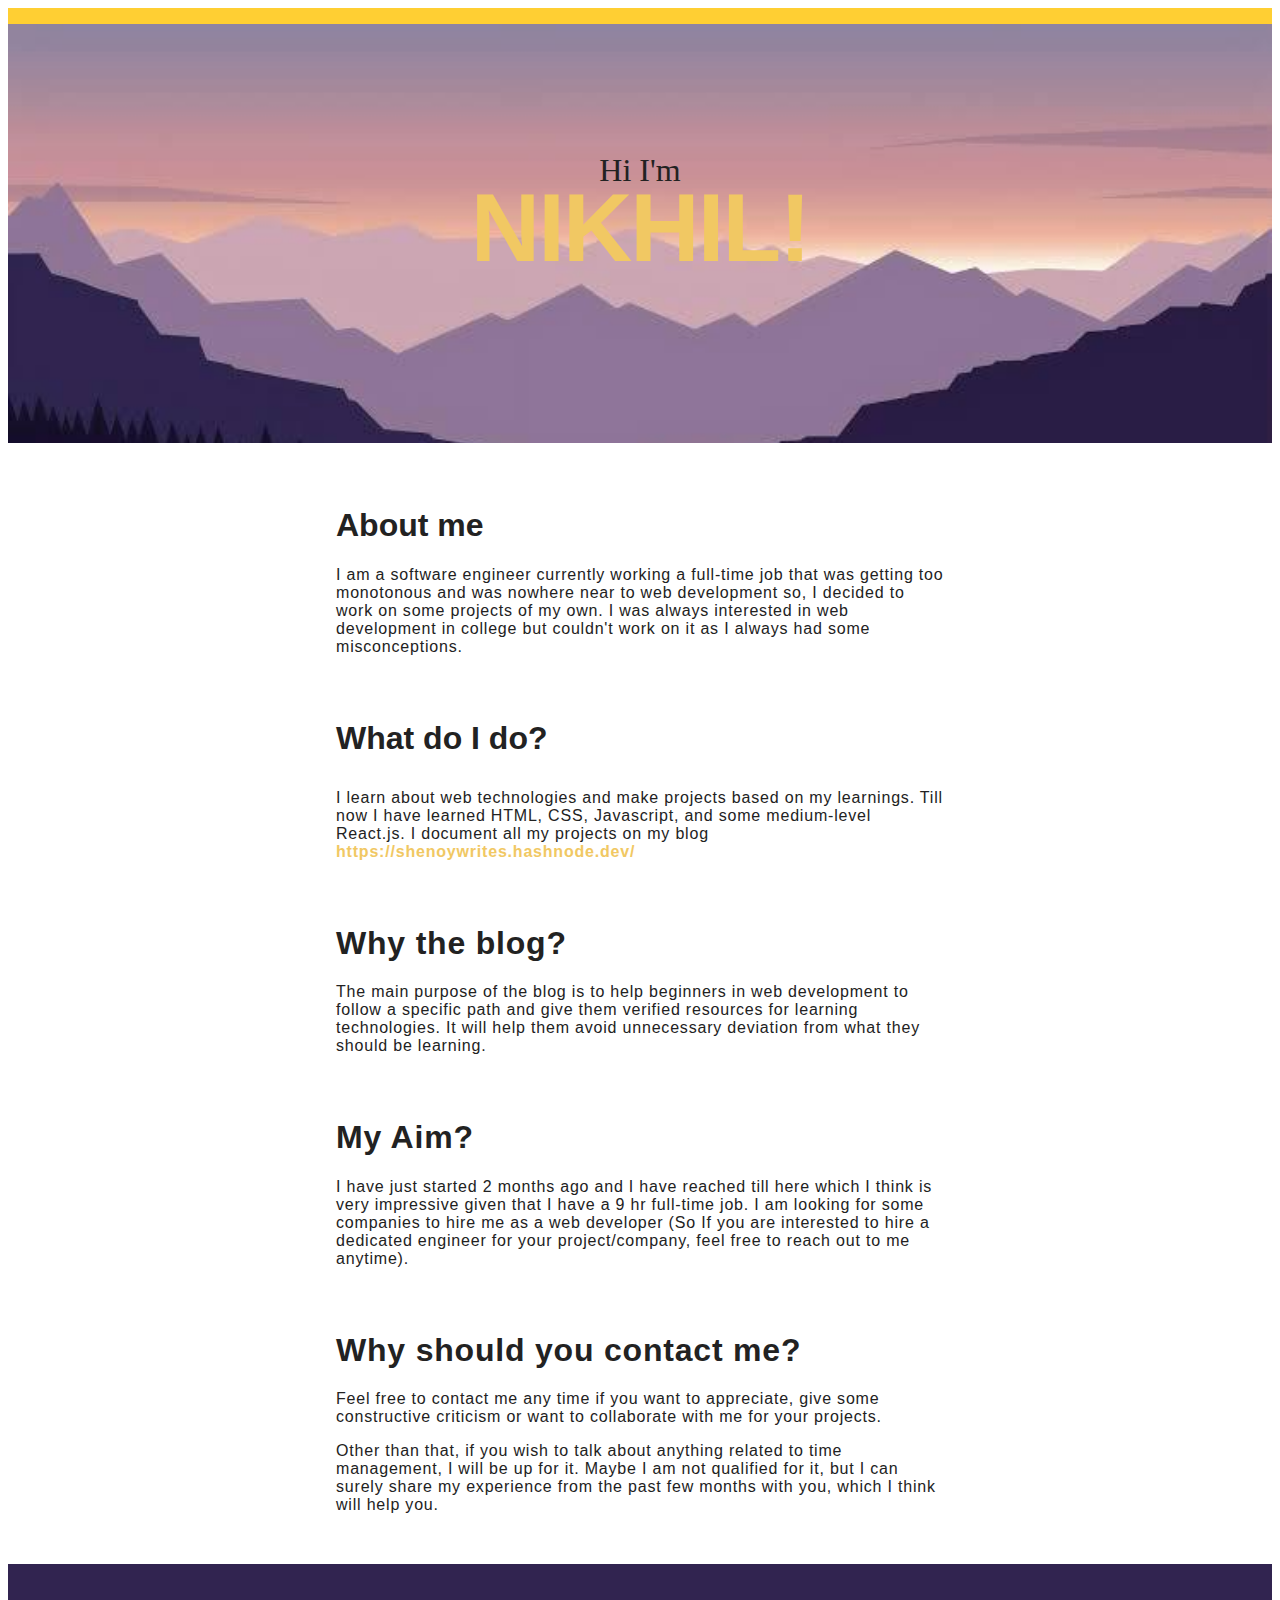
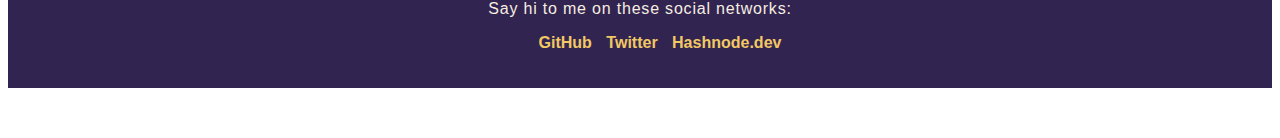
==== index.html @ ed462ead "About me page" ====
<!DOCTYPE html>
<html lang="en">
<head>
    <meta charset="UTF-8">
    <meta http-equiv="X-UA-Compatible" content="IE=edge">
    <meta name="viewport" content="width=device-width, initial-scale=1.0">
    <title>Nikhil Shenoy</title>
    <link rel="stylesheet" href="./index.css">

</head>
<body>
    <header class='masthead'>
        <p class='masthead-intro'>Hi I'm</p>
        <h1 class='masthead-heading'>NIKHIL!</h1>
      </header>
      <section class="introduction-section">
          <h1>About me</h1>
          <p> I am a software engineer currently working a full-time job that was getting too monotonous and was nowhere near to
               web development so, I decided to work on some projects of my own. I was always interested in 
              web development in college but couldn't work on it as I  always had some misconceptions.</p>
          
      </section>
      <section class="location-section">
          <h1>What do I do?</h1>
      </section>
      <section class="questions-section">
          <p>
            I learn about web technologies and make projects based on my learnings. 
            Till now I have learned HTML, CSS, Javascript, and some medium-level React.js. 
            I document all my projects on my blog 
            <a href="https://shenoywrites.hashnode.dev/">https://shenoywrites.hashnode.dev/</a>  
          </p>
          <h1>Why the blog?</h1>
          <p>The main purpose of the blog is to help beginners in web development to follow
            a specific path and give them verified resources for learning technologies.
            It will help them avoid unnecessary deviation from what they should be learning. 
        </p>
        <h1>My Aim?</h1>
        <p>
            I have just started 2 months ago and I have reached till here which I think is very impressive given 
            that I have a 9 hr full-time job. I am looking for some companies to hire me as a web developer 
            (So If you are interested to hire a dedicated engineer for your project/company, 
            feel free to reach out to me anytime). 
        </p>
        <h1>Why should you contact me?</h1>
        <p>
            Feel free to contact me any time if you want to appreciate,
             give some constructive criticism or want to collaborate with me for your projects.
        </p>
        <p>
            Other than that, if you wish to talk about anything related to time management, I will be up for it. Maybe I am not qualified for it,
            but I can surely share my experience from the past few months with you, which I think will help you.
        </p>
      </section>
      
      <footer class="content-footer">
          <p>Say hi to me on these social networks:</p>
          <ul class="social">
              <li><a class="css-is-deranged" href="https://github.com/Shenoy07">GitHub</a></li>
              <li><a class="css-is-deranged" href="https://twitter.com/NikhilShenoy10">Twitter</a></li>
              <li><a class="css-is-deranged" href="https://shenoywrites.hashnode.dev/">Hashnode.dev</a></li>
          </ul>
        
      </footer>
</body>
</html>
---- index.css ----
body {
    
    color: #222222;
    font-size: 1em;
    font-family: "Open Sans", "Helvetica Neue", sans-serif;
}

.content-footer,
.masthead-heading,
.masthead-intro {
  text-align: center;
}

.masthead {
  padding: 6em 0;
  background-image: url('./bg2.jpeg');
  background-size: cover;
  background-repeat: no-repeat;
  border-top: solid 1em #FFCF33;
}

.masthead-intro {
    /* Layout Declarations */
    margin-bottom: 0.1em;
    /* Typography Declarations */
    font-family: "Gentium Book Basic", Georgia, serif;
    font-size: 2em;
}

.masthead-heading {
    /* Layout Declarations */
    color: #F1C863;
    margin-top: -0.2em;
    /* Typography Declarations */
    font-family: "Open Sans", "Helvetica Neue", sans-serif;
    font-weight: bold;
    font-size: 6em;
    letter-spacing: -0.02em;
    text-transform: uppercase;
}

.introduction-section,
.location-section,
.questions-section {
    max-width: 38em;
    margin-left: auto;
    margin-right: auto;
    margin-top: 2em;
}

.introduction-section > p,
.location-section > p,
.questions-section,
.content-footer > p {
    /* Typography Declarations */
    font-weight: 300;
    letter-spacing: 0.05em;
}

.questions-section > h2 {
    font-family: "Gentium Book Basic", Georgia, serif;
    font-size: 1.2em;
    font-weight: bold;
    /* Layout */
    margin: 2em 0 1em 0;
}

section > h1 {
    margin-top: 2em;
}

.content-footer,
.masthead-heading,
.masthead-intro {
  text-align: center;
}

.masthead {
  padding: 6em 0;
  background-image: url('./bg2.jpeg');
  background-size: cover;
  background-repeat: no-repeat;
  border-top: solid 1em #FFCF33;
}

.masthead-intro {
  margin-bottom: 0.1em;
  font-family: "Gentium Book Basic", Georgia, serif;
    font-size: 2em;
}

.masthead-heading {
  margin-top: -0.2em;
  font-family: "Open Sans", "Helvetica Neue", sans-serif;
  font-weight: bold;
  font-size: 6em;
  letter-spacing: -0.02em;
  text-transform: uppercase;
}
.introduction > p,
.location > p,
.content-footer > p {
    /* Typography Declarations */
    font-weight: 300;
    letter-spacing: 0.05em;
}
h2 {
    /* Typography Declarations */
    font-family: "Gentium Book Basic", Georgia, serif;
    font-size: 1.2em;
    font-weight: bold;
}

.introduction-section,
.location-section,
.questions-section {
    max-width: 38em;
    margin-left: auto;
    margin-right: auto;
    margin-top: 2em;
}
.content-footer {
  margin: 50px 0;
  padding: 20px 0;
  text-align: center;
  background-color: #312450;
  text-decoration: none;
}
.social > li {
  display: inline-block;
  margin: 0 5px;
}
.content-footer > p {
  color: #F7EDE1;
}
a {
    font-weight: bold;
    text-decoration: none;
    color: #F1C863;
}
  
@media only screen and (max-width: 500px) {
    .masthead {
        padding: 3em 0;
    }
    .masthead-heading {
        font-size: 3em;
    }
    .content-footer {
        padding: 2em 2.5em;
  }
}
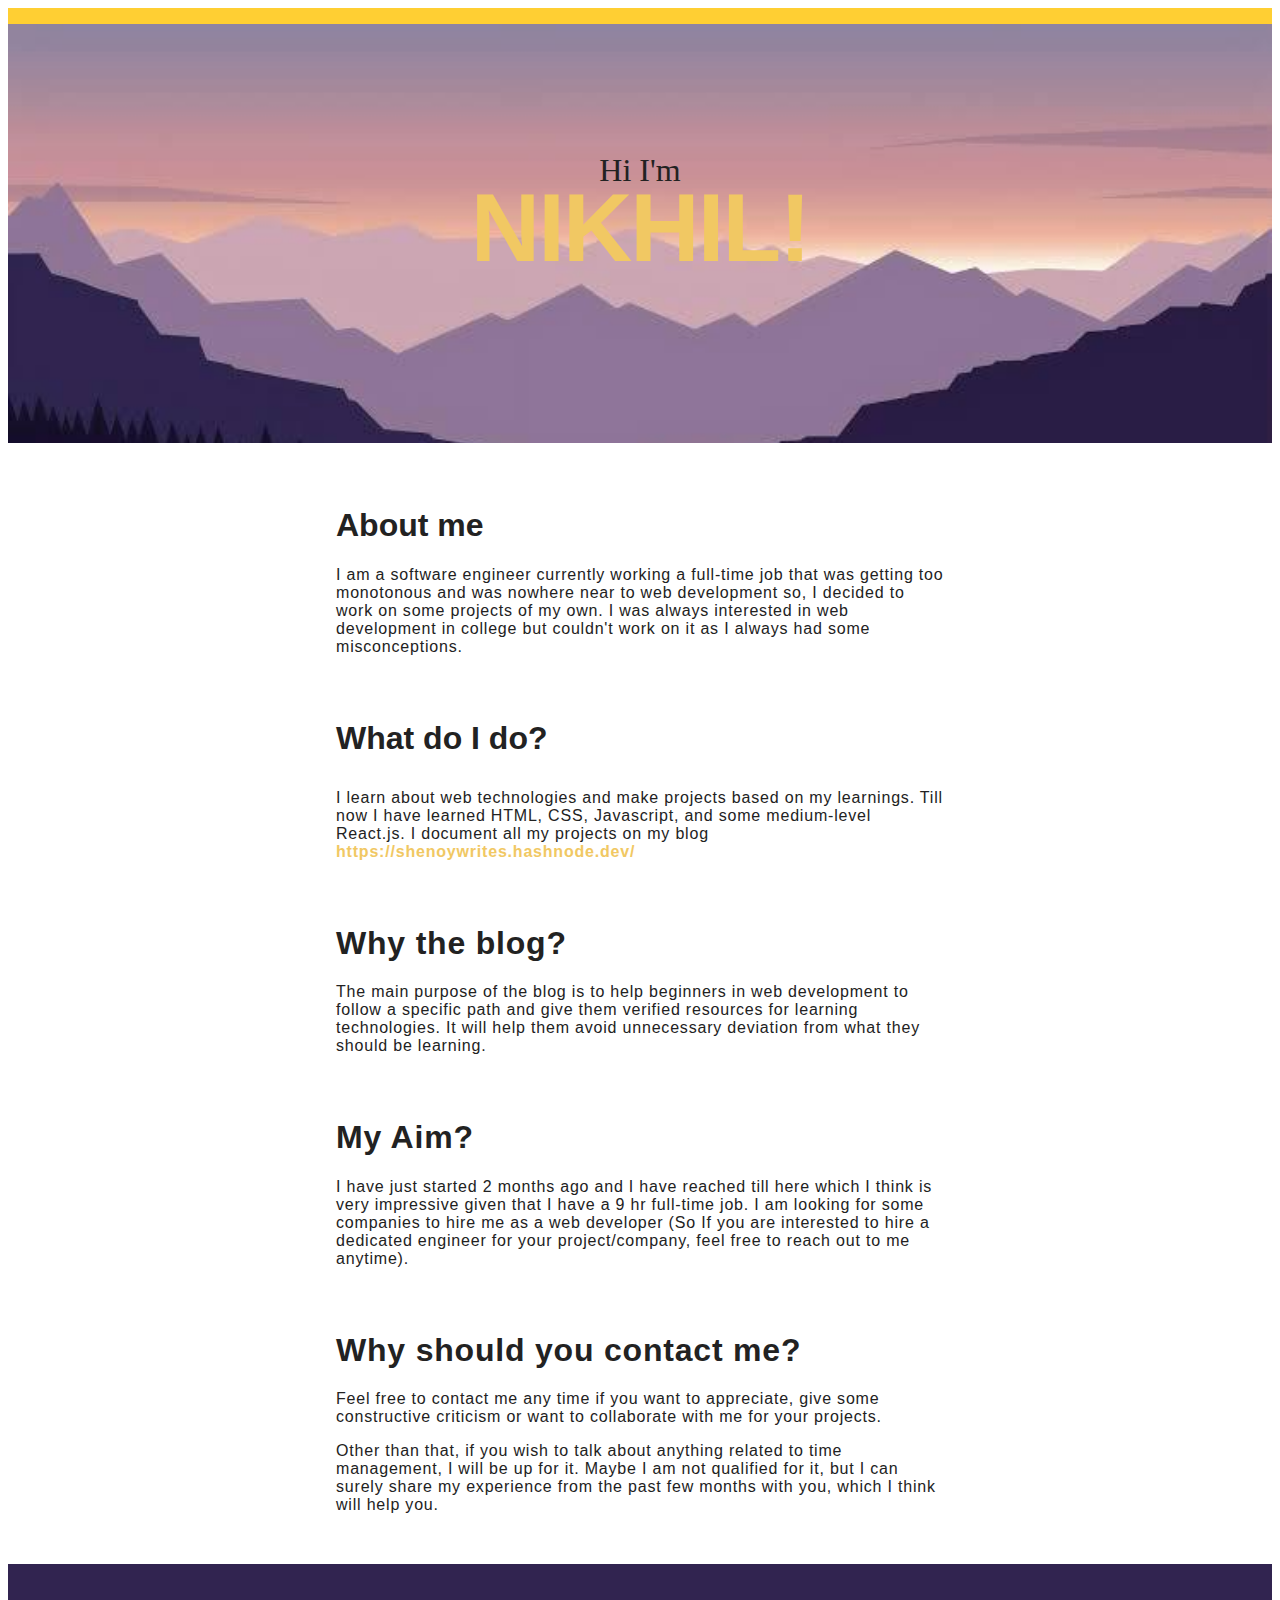
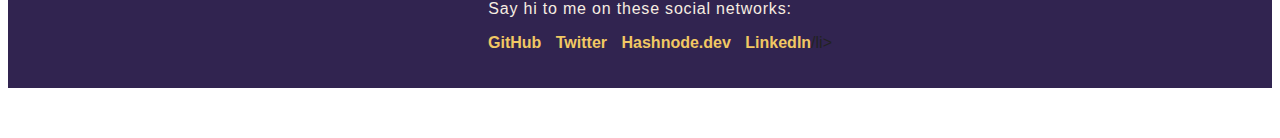
==== commit 73a3f8dd: "about me" ====
--- a/index.html
+++ b/index.html
@@ -59,6 +59,7 @@
               <li><a class="css-is-deranged" href="https://github.com/Shenoy07">GitHub</a></li>
               <li><a class="css-is-deranged" href="https://twitter.com/NikhilShenoy10">Twitter</a></li>
               <li><a class="css-is-deranged" href="https://shenoywrites.hashnode.dev/">Hashnode.dev</a></li>
+              <li><a class="css-is-deranged" href="https://www.linkedin.com/notifications/">LinkedIn</a>/li>
           </ul>
         
       </footer>
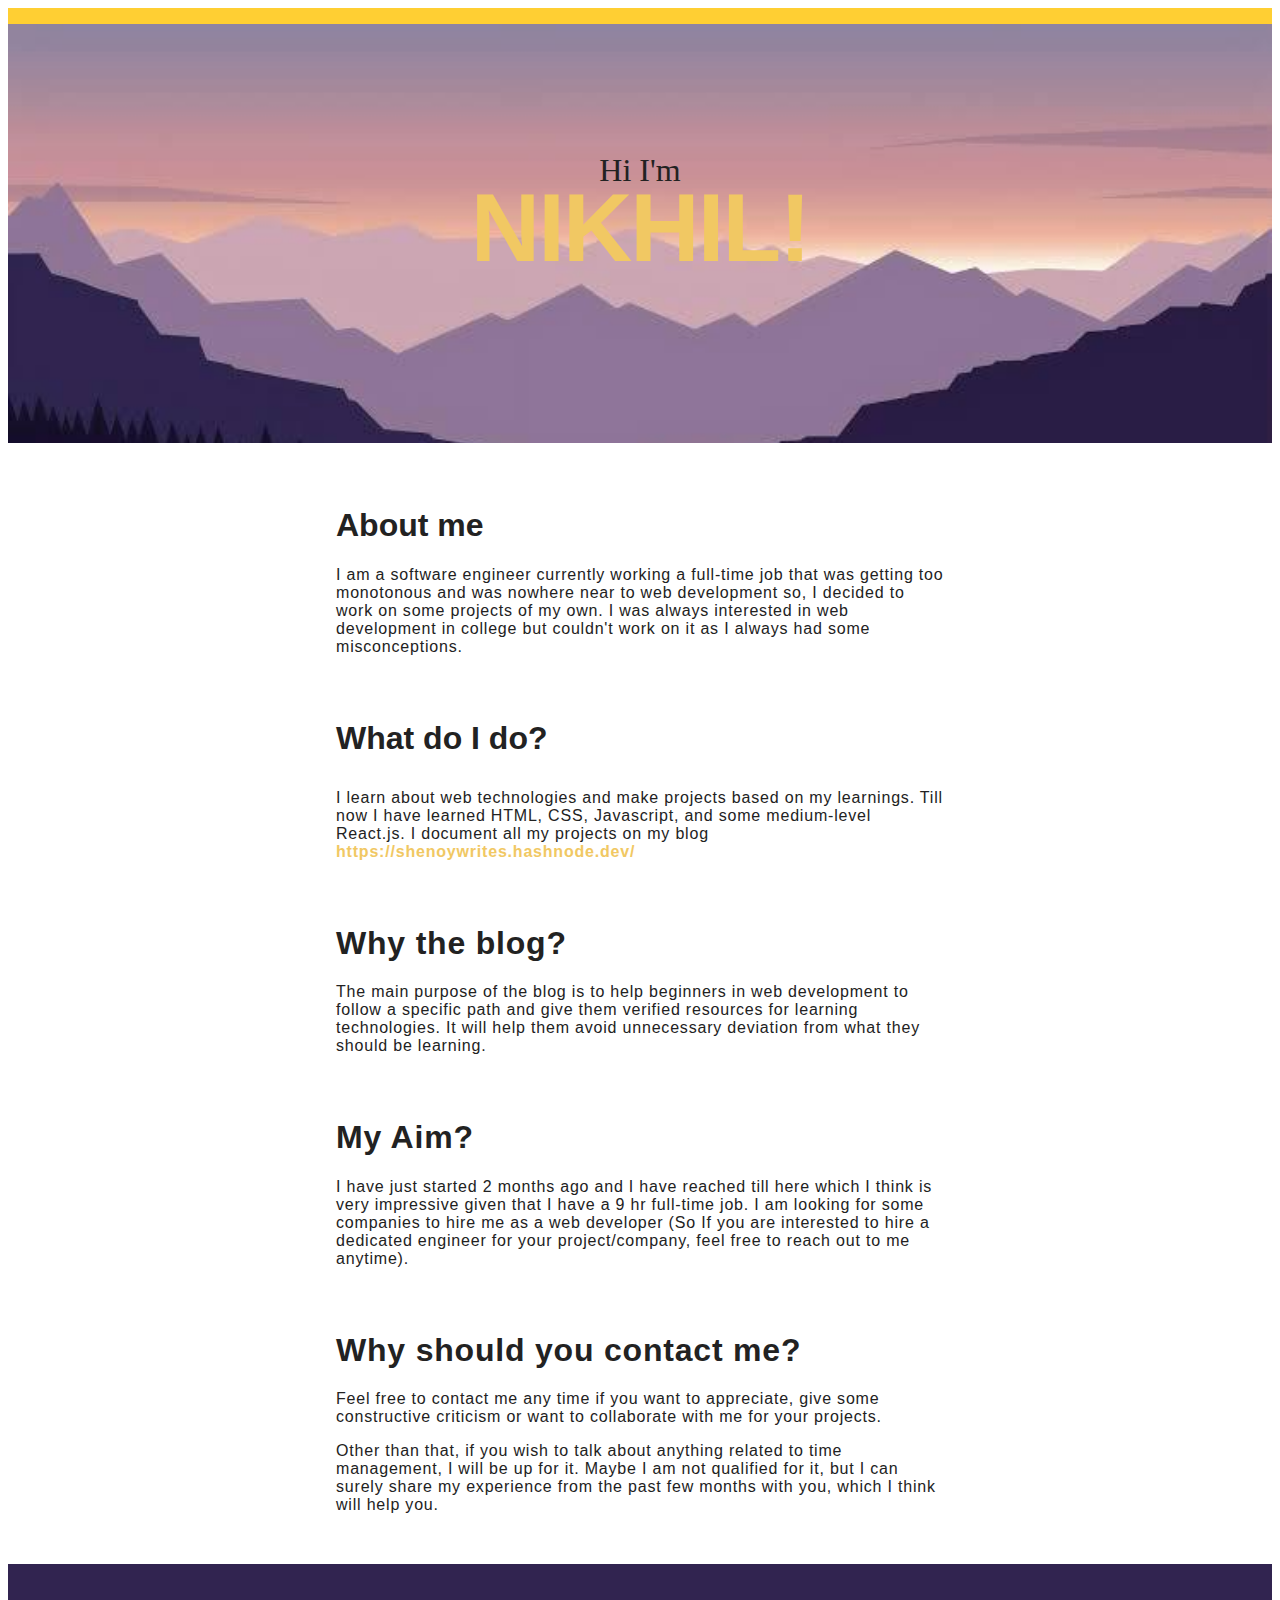
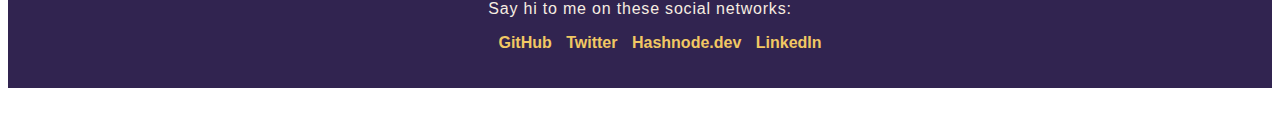
==== commit 11419b88: "about me" ====
--- a/index.html
+++ b/index.html
@@ -59,7 +59,7 @@
               <li><a class="css-is-deranged" href="https://github.com/Shenoy07">GitHub</a></li>
               <li><a class="css-is-deranged" href="https://twitter.com/NikhilShenoy10">Twitter</a></li>
               <li><a class="css-is-deranged" href="https://shenoywrites.hashnode.dev/">Hashnode.dev</a></li>
-              <li><a class="css-is-deranged" href="https://www.linkedin.com/notifications/">LinkedIn</a>/li>
+              <li><a class="css-is-deranged" href="https://www.linkedin.com/notifications/">LinkedIn</a></li>
           </ul>
         
       </footer>
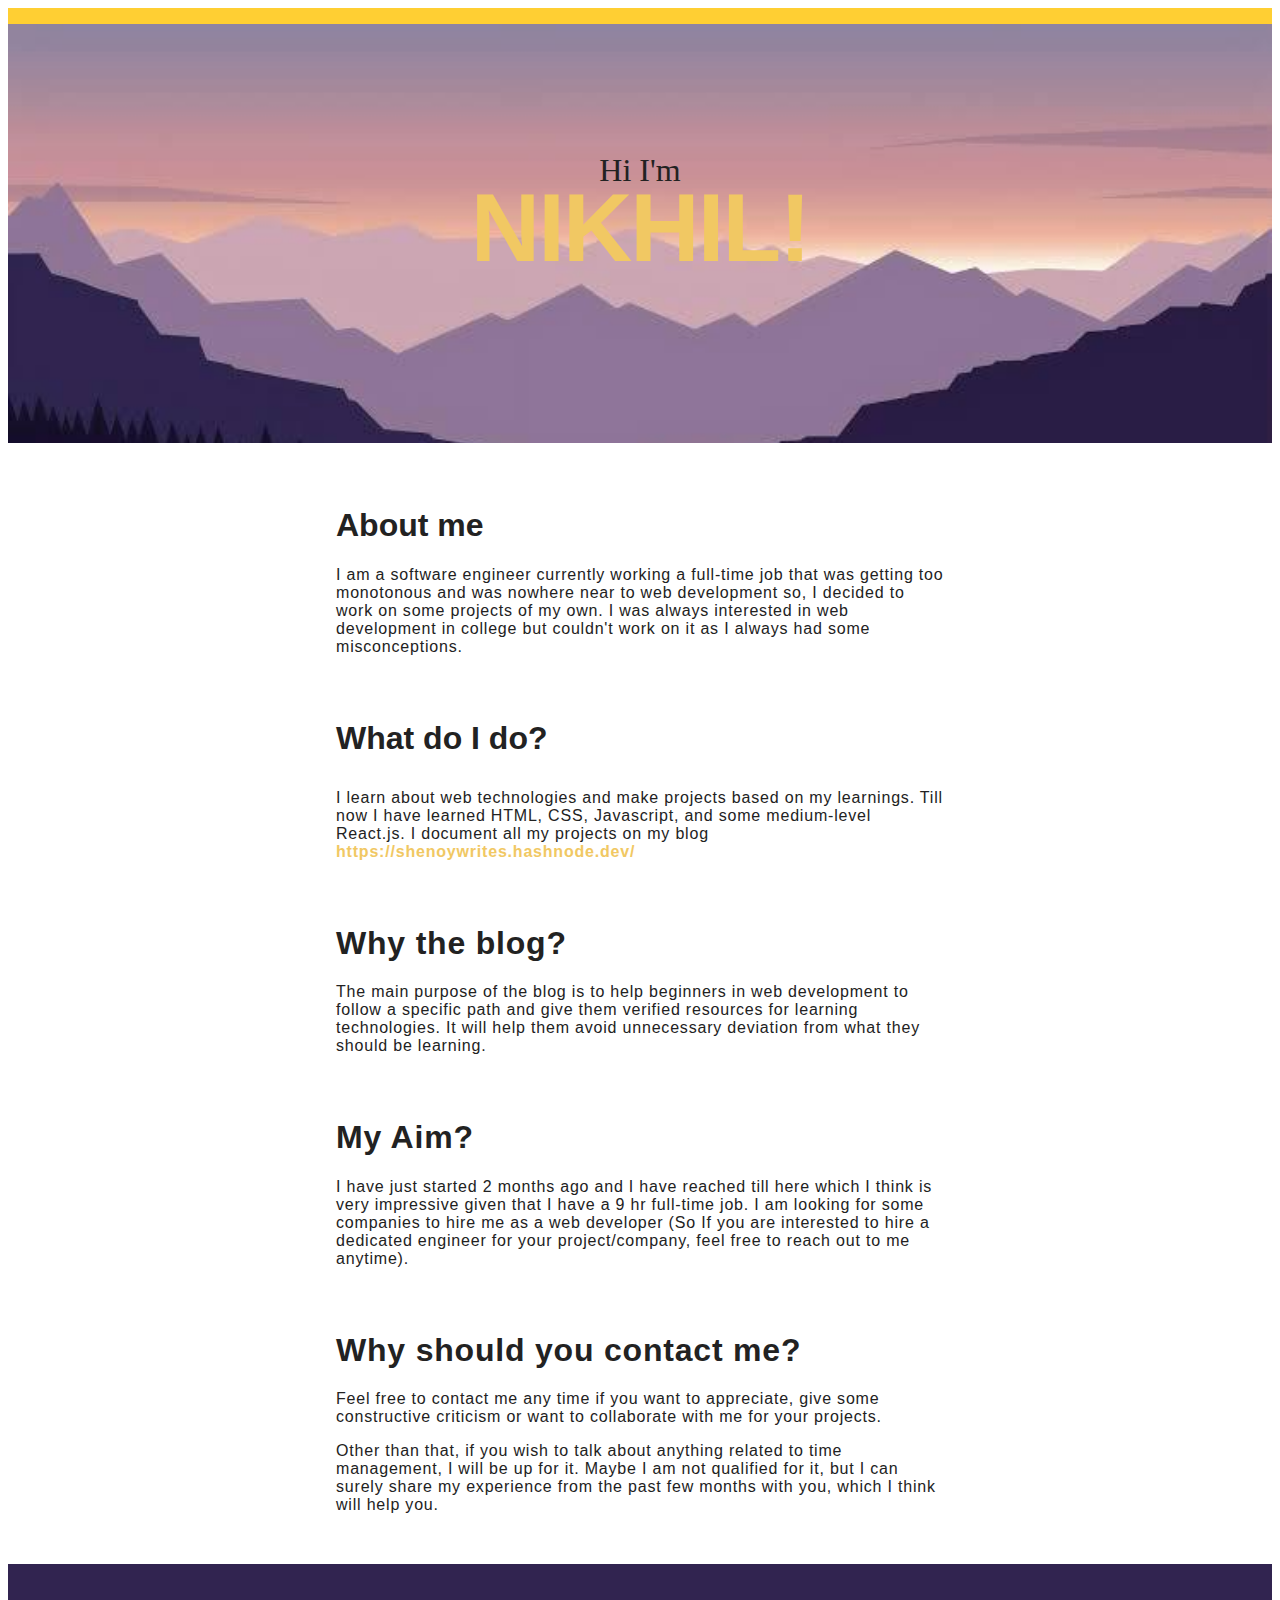
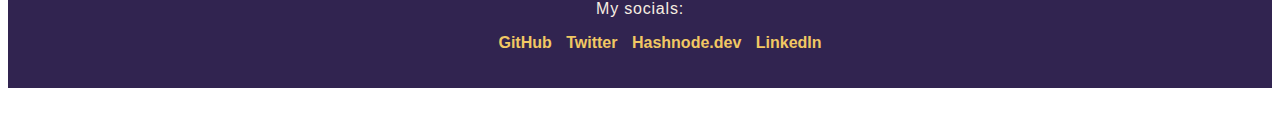
==== commit 3793dc42: "socials" ====
--- a/index.html
+++ b/index.html
@@ -54,7 +54,9 @@
       </section>
       
       <footer class="content-footer">
-          <p>Say hi to me on these social networks:</p>
+          <p>
+              My socials:
+          </p>
           <ul class="social">
               <li><a class="css-is-deranged" href="https://github.com/Shenoy07">GitHub</a></li>
               <li><a class="css-is-deranged" href="https://twitter.com/NikhilShenoy10">Twitter</a></li>
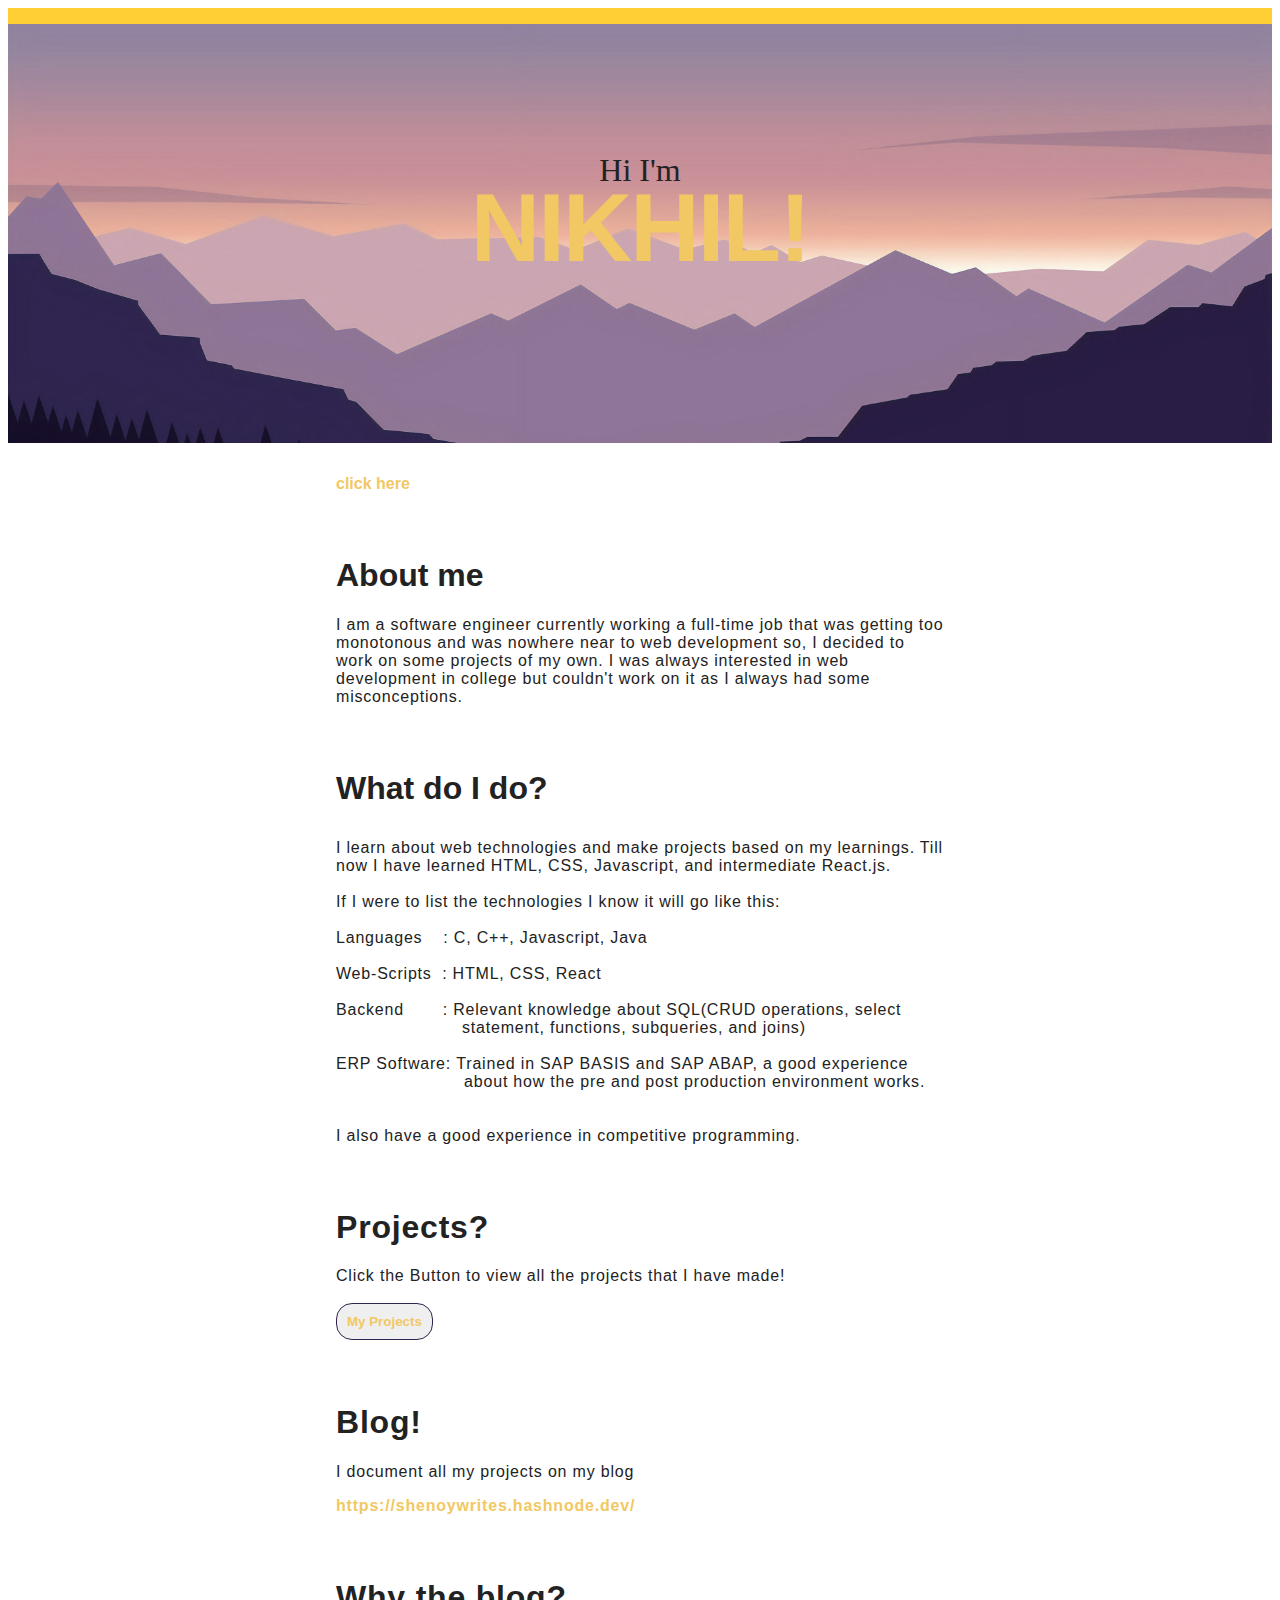
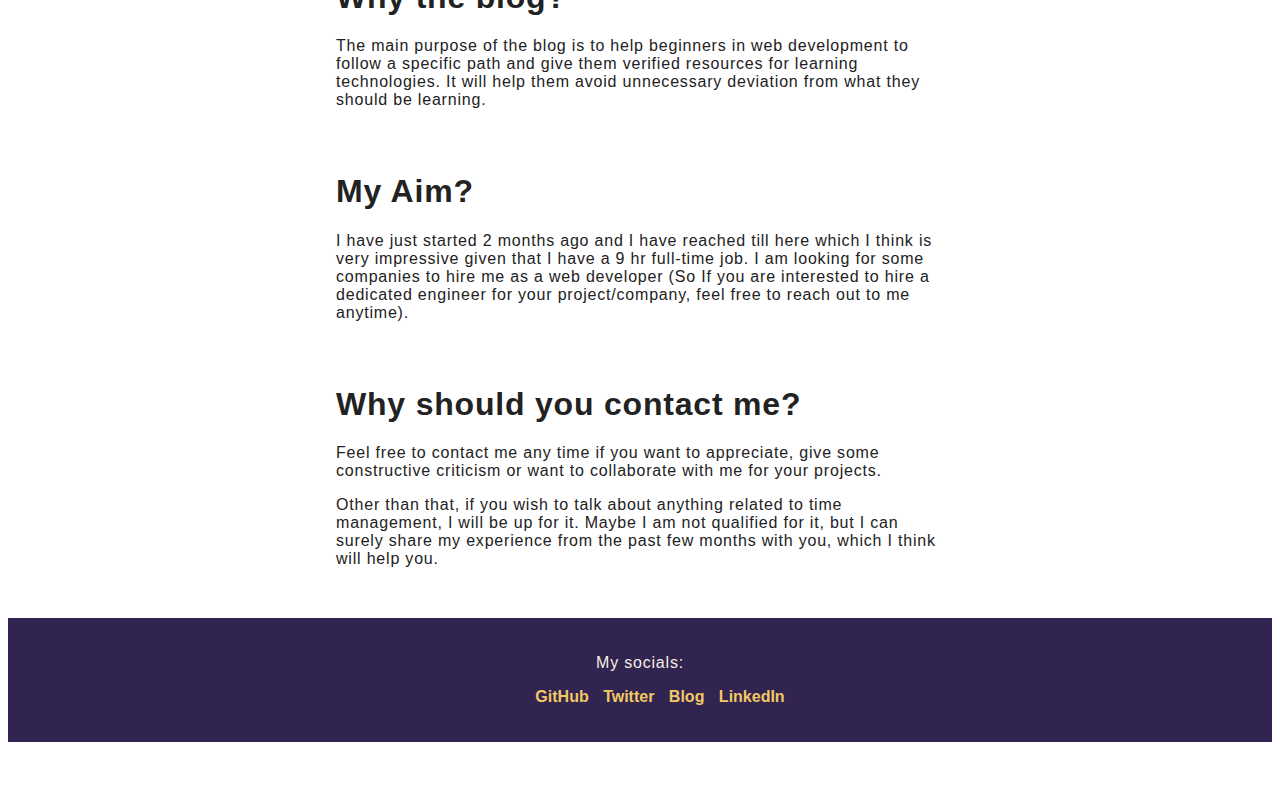
==== commit 49708af1: "added project page" ====
--- a/index.html
+++ b/index.html
@@ -14,6 +14,7 @@
         <h1 class='masthead-heading'>NIKHIL!</h1>
       </header>
       <section class="introduction-section">
+          <a href="./Projects page.html">click here</a>
           <h1>About me</h1>
           <p> I am a software engineer currently working a full-time job that was getting too monotonous and was nowhere near to
                web development so, I decided to work on some projects of my own. I was always interested in 
@@ -26,10 +27,27 @@
       <section class="questions-section">
           <p>
             I learn about web technologies and make projects based on my learnings. 
-            Till now I have learned HTML, CSS, Javascript, and some medium-level React.js. 
-            I document all my projects on my blog 
-            <a href="https://shenoywrites.hashnode.dev/">https://shenoywrites.hashnode.dev/</a>  
+            Till now I have learned HTML, CSS, Javascript, and intermediate React.js. 
+            <br><br>If I were to list the technologies I know it will go like this: <br>
+            <br><b>Languages&nbsp;&nbsp;&nbsp;&nbsp;: </b> C, C++, Javascript, Java <br>
+            <br><b>Web-Scripts&nbsp;&nbsp;:</b> HTML, CSS, React <br>
+            <br><b>Backend&emsp;&emsp;&nbsp;:</b> Relevant knowledge about SQL(CRUD operations, select &nbsp;&emsp;&emsp;&emsp;&emsp;&nbsp;&nbsp;&nbsp;&nbsp;&nbsp;&nbsp;&nbsp;&emsp;statement, functions, subqueries, and joins) <br>
+            <br> <b>ERP Software:</b>&nbsp;Trained in SAP BASIS and SAP ABAP,
+             a good experience &nbsp;&emsp;&emsp;&emsp;&emsp;&emsp;&emsp;&emsp; about how the pre and post production environment works.
+            <br><br><br>I also have a good experience in competitive programming.
+            
+
+              
           </p>
+          <h1>Projects?</h1>
+          <p>Click the Button to view all the projects that I have made!
+              <br><br>
+              <button class="projectbutton"> <a href="./Projects page.html" target="_blank">My Projects</a></button>
+          </p>
+
+          <h1>Blog!</h1>
+          <p>I document all my projects on my blog</p>
+          <a href="https://shenoywrites.hashnode.dev/" target="_blank">https://shenoywrites.hashnode.dev/</a>
           <h1>Why the blog?</h1>
           <p>The main purpose of the blog is to help beginners in web development to follow
             a specific path and give them verified resources for learning technologies.
@@ -60,7 +78,7 @@
           <ul class="social">
               <li><a class="css-is-deranged" href="https://github.com/Shenoy07">GitHub</a></li>
               <li><a class="css-is-deranged" href="https://twitter.com/NikhilShenoy10">Twitter</a></li>
-              <li><a class="css-is-deranged" href="https://shenoywrites.hashnode.dev/">Hashnode.dev</a></li>
+              <li><a class="css-is-deranged" href="https://shenoywrites.hashnode.dev/">Blog</a></li>
               <li><a class="css-is-deranged" href="https://www.linkedin.com/notifications/">LinkedIn</a></li>
           </ul>
         
--- a/index.css
+++ b/index.css
@@ -13,10 +13,11 @@
 
 .masthead {
   padding: 6em 0;
-  background-image: url('./bg2.jpeg');
+  background-image: url('./backgroundimg.jpg');
   background-size: cover;
   background-repeat: no-repeat;
   border-top: solid 1em #FFCF33;
+  
 }
 
 .masthead-intro {
@@ -77,7 +78,7 @@
 
 .masthead {
   padding: 6em 0;
-  background-image: url('./bg2.jpeg');
+  background-image: url('./backgroundimg.jpg');
   background-size: cover;
   background-repeat: no-repeat;
   border-top: solid 1em #FFCF33;
@@ -149,4 +150,31 @@
     .content-footer {
         padding: 2em 2.5em;
   }
+}
+
+.project-divs{
+  font-family: sans-serif;
+  
+}
+.project-divs a{
+  color: #FFA500;
+  font-weight: 300;
+}
+.project-divs button{
+  padding: 5px;
+  border-radius: 16px;
+  
+  border:solid 0.5px;
+  border-color: #312450;
+}
+
+.projectbutton{
+  padding: 10px;
+  border-radius: 16px;
+  border:solid 0.5px;
+  border-color: #312450;
+}
+.project-divs a{
+  color: #FFA500;
+  font-weight: 300;
 }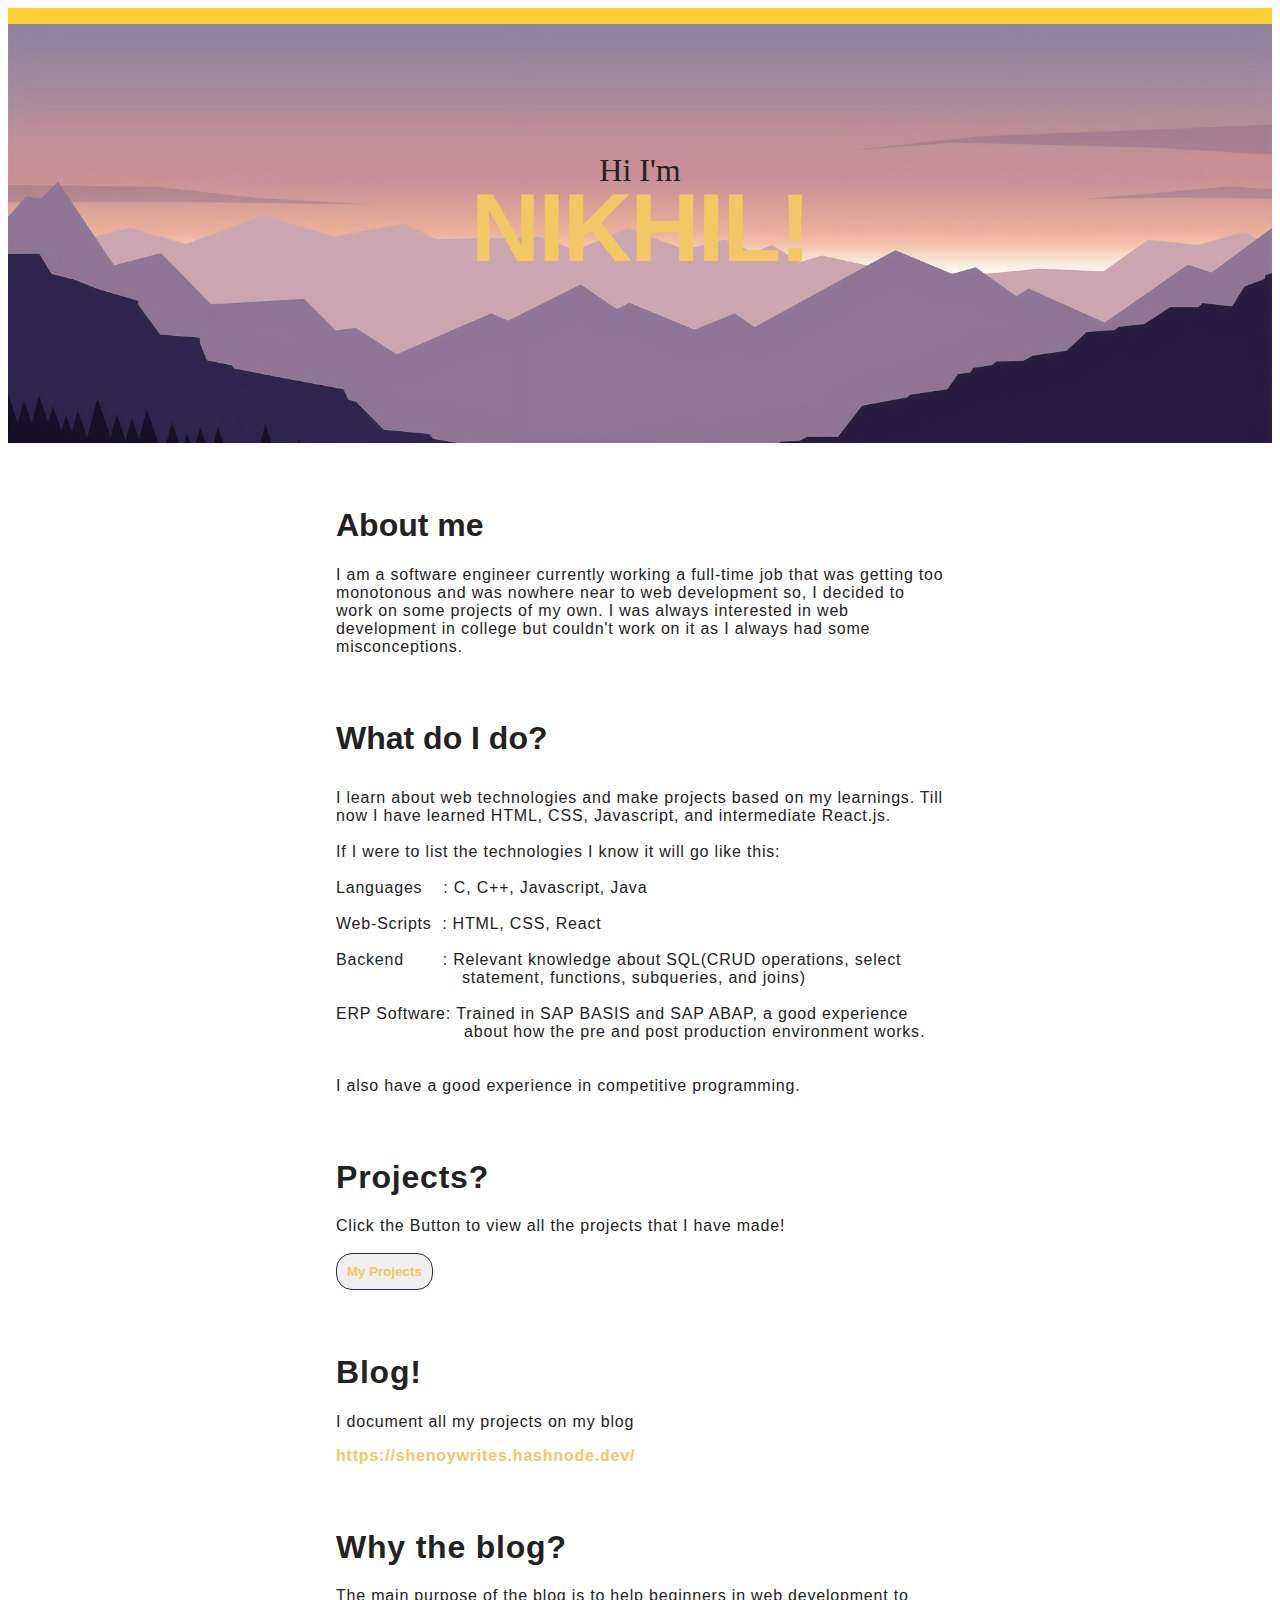
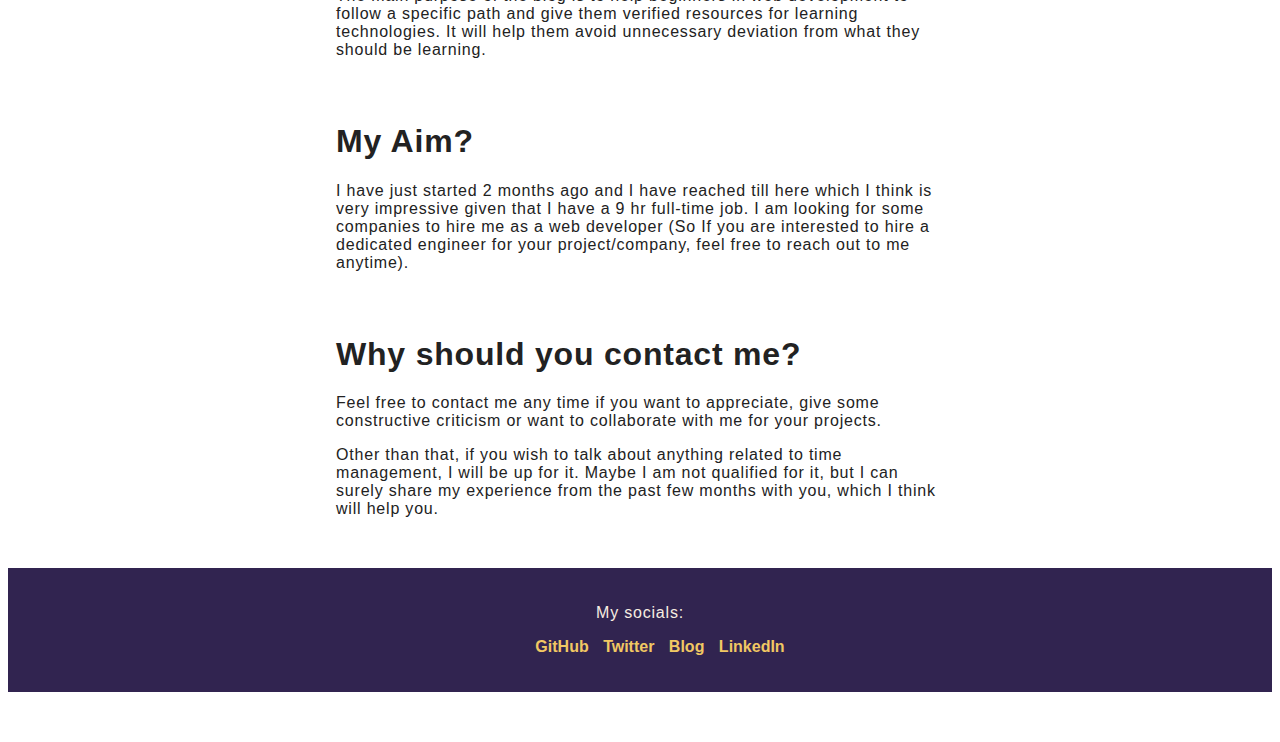
==== commit c29a312f: "removed unnecessary link" ====
--- a/index.html
+++ b/index.html
@@ -14,7 +14,6 @@
         <h1 class='masthead-heading'>NIKHIL!</h1>
       </header>
       <section class="introduction-section">
-          <a href="./Projects page.html">click here</a>
           <h1>About me</h1>
           <p> I am a software engineer currently working a full-time job that was getting too monotonous and was nowhere near to
                web development so, I decided to work on some projects of my own. I was always interested in 
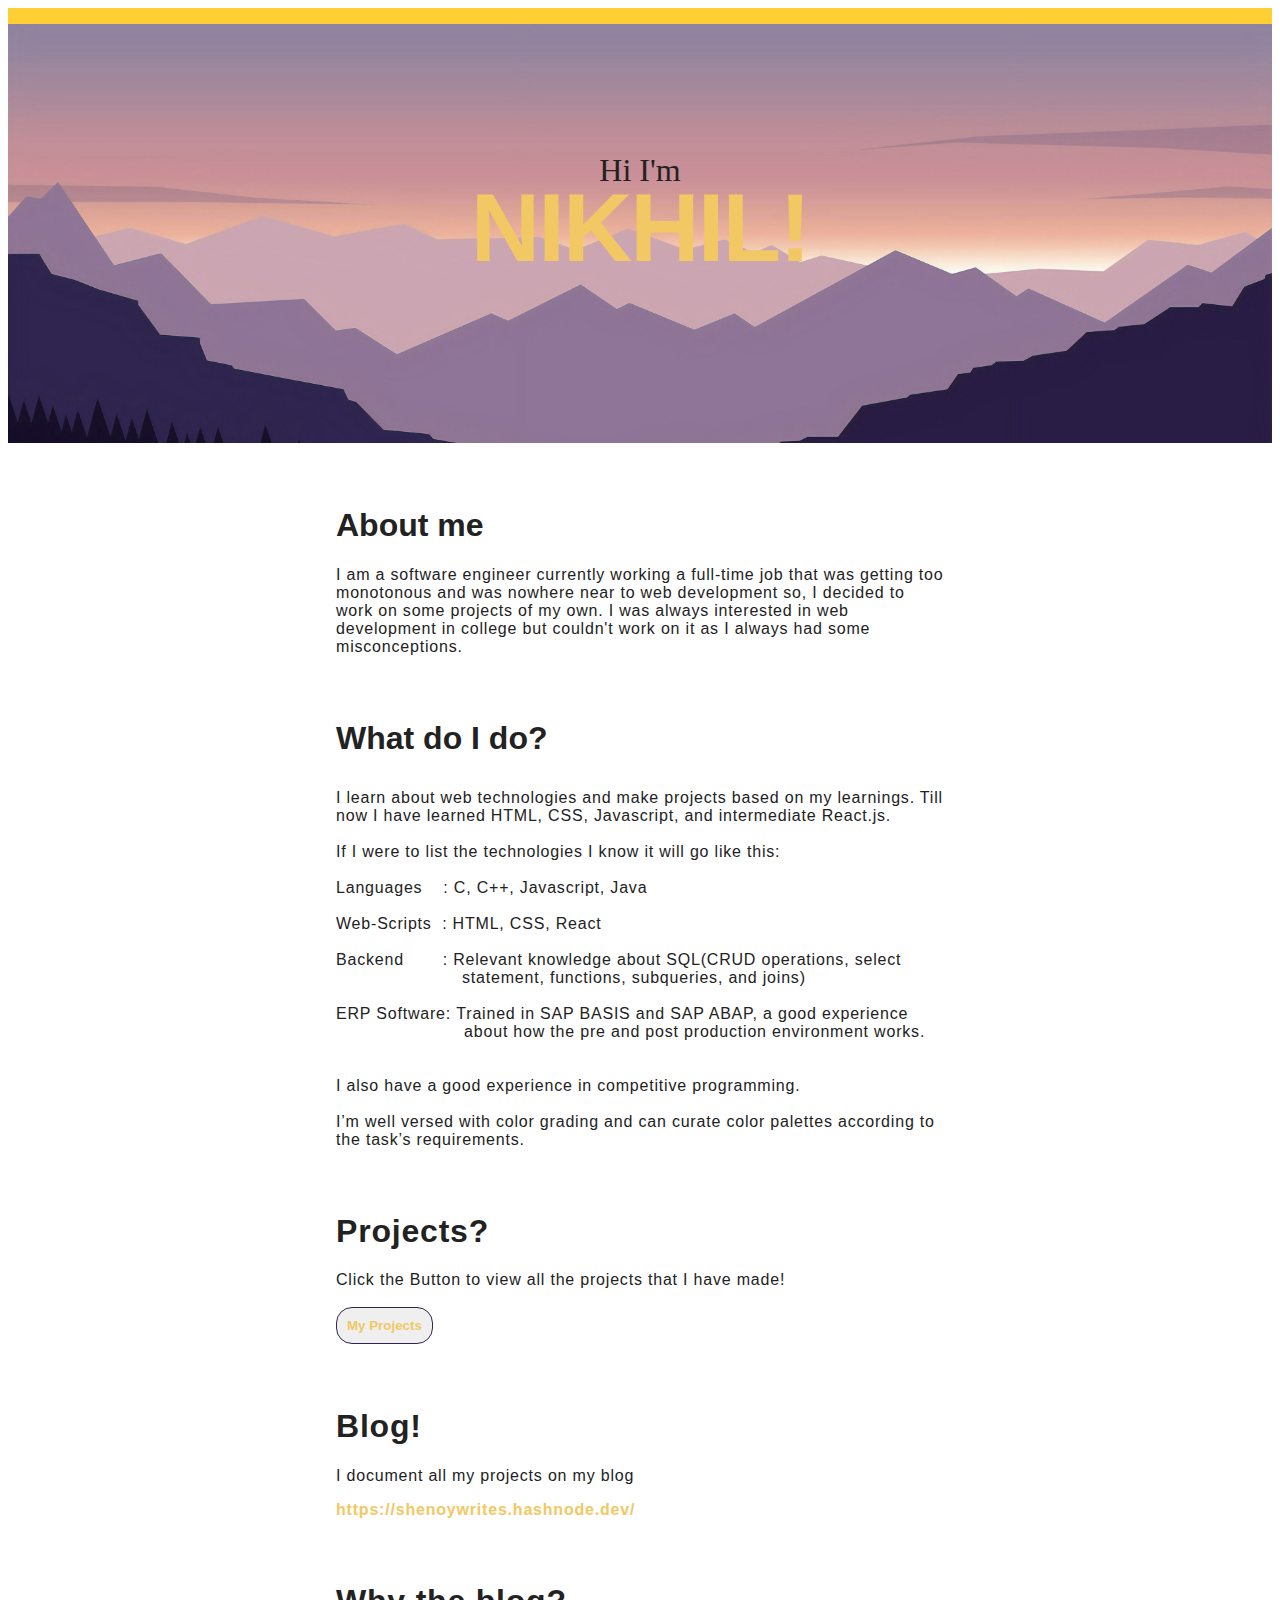
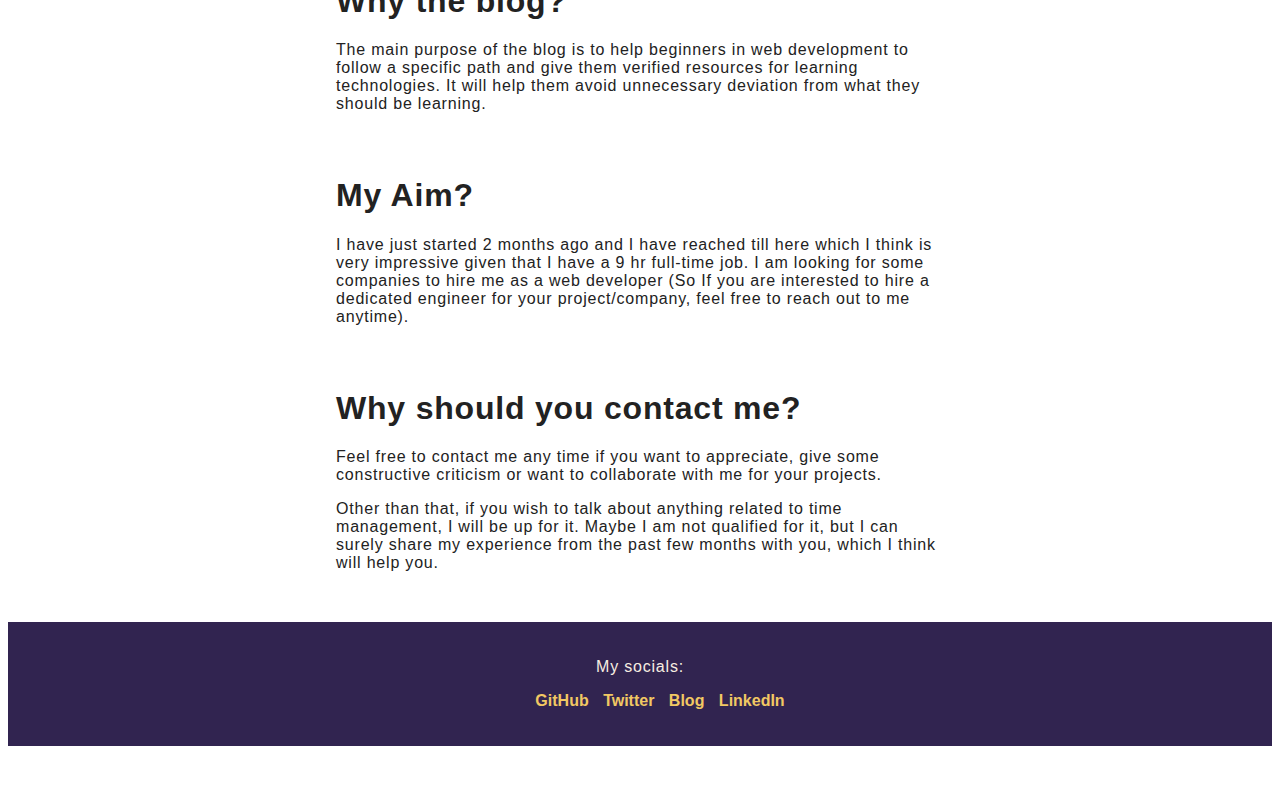
==== commit 31e5f07a: "added about color palettes" ====
--- a/index.html
+++ b/index.html
@@ -34,6 +34,7 @@
             <br> <b>ERP Software:</b>&nbsp;Trained in SAP BASIS and SAP ABAP,
              a good experience &nbsp;&emsp;&emsp;&emsp;&emsp;&emsp;&emsp;&emsp; about how the pre and post production environment works.
             <br><br><br>I also have a good experience in competitive programming.
+            <br><br>I’m well versed with color grading and can curate color palettes according to the task’s requirements.
             
 
               
